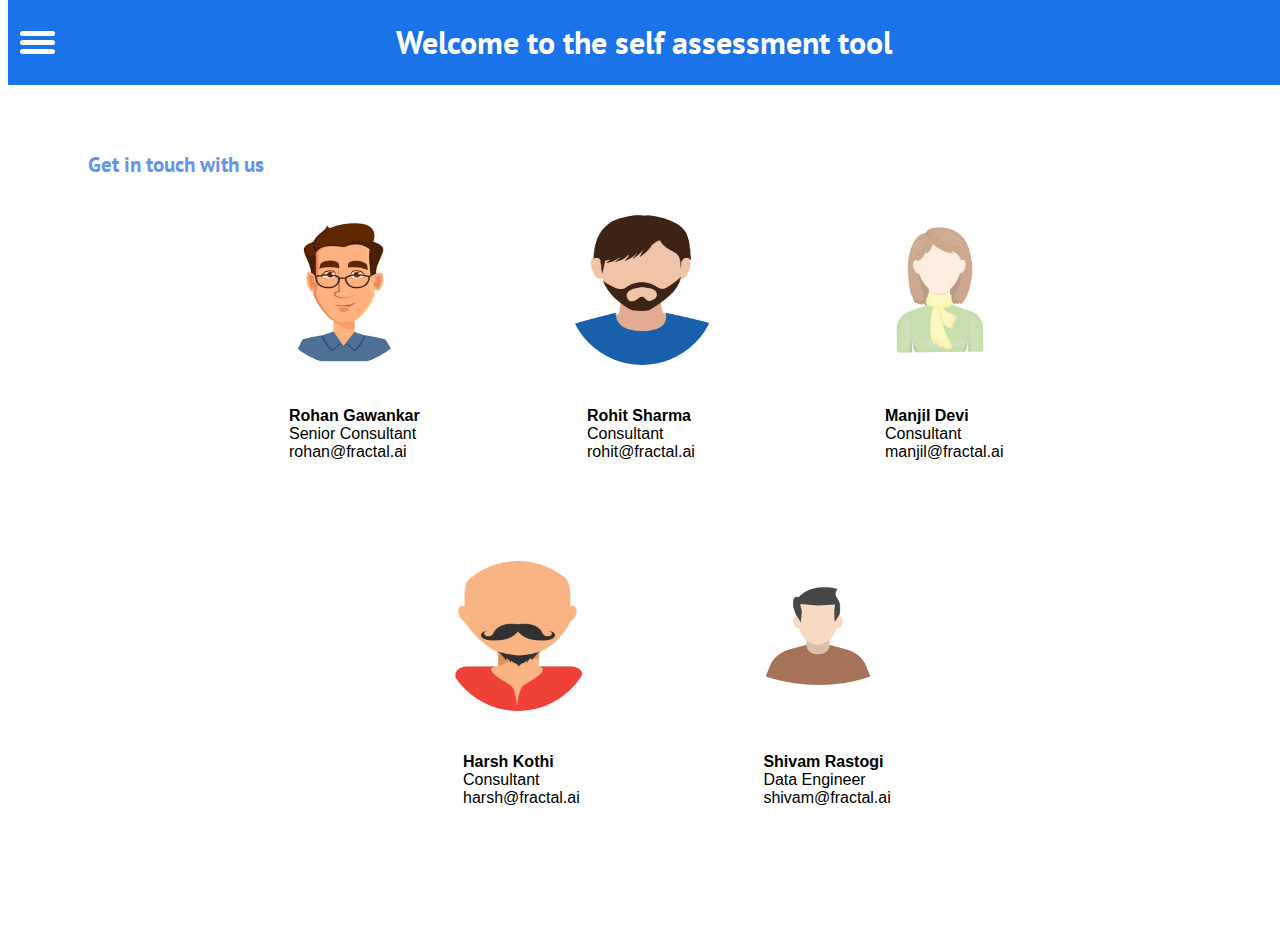
==== Contact/ContactUs.html @ b4bd4a3c "Initial Commit Changes" ====
<!DOCTYPE html>
<html lang="en">

<head>
    <meta charset="UTF-8">
    <meta name="viewport" content="width=device-width, initial-scale=1.0">
    <title>Contact</title>
    <link rel="stylesheet" href="../Menu/MenuStyle.css">
    <link rel="stylesheet" href="https://fonts.googleapis.com/css?family=PT+Sans">
</head>

<body>

    <div id="header">
        <h1>Welcome to the self assessment tool</h1>
    </div>
    <div id="menu-bar">
        <div id="menu" onclick="onClickMenu()">
            <div id="bar1" class="bar"></div>
            <div id="bar2" class="bar"></div>
            <div id="bar3" class="bar"></div>
        </div>
        <ul class="nav" id="nav">
            <li><a href="../Menu/Menu.html">Home</a></li>
            <li><a href="../Home/Index.html">Index</a></li>
            <li><a href="../About/About.html">About</a></li>
            <li><a href="../Contact/ContactUs.html">Contact</a></li>
        </ul>
    </div>
    <div class="menu-bg" id="menu-bg"></div>

    <div class="contact-container">
        <div class="connect">
            <h3>Get in touch with us </h3>
        </div>

        <div class="row1">
            <div class="column">
                <img src="../Menu/Images/4.jpg" id="dispimg" class="contactimage">
                <span class="caption">
                    <b>Rohan Gawankar</b>
                    Senior Consultant
                    rohan@fractal.ai
                </span>
            </div>
            <div class="column">
                <img src="../Menu/Images/2.jpg" id="dispimg" class="contactimage">
                <span class="caption">
                    <b>Rohit Sharma</b>
                    Consultant
                    rohit@fractal.ai
                </span>
            </div>
            <div class="column">
                <img src="../Menu/Images/1.jpg" id="dispimg" class="contactimage">
                <span class="caption">
                    <b>Manjil Devi</b>
                    Consultant
                    manjil@fractal.ai
                </span>
            </div>
        </div>
        <div class="row2">
            <div class="column">
                <img src="../Menu/Images/5.jpg" id="dispimg" class="contactimage">
                <span class="caption">
                    <b>Harsh Kothi</b>
                    Consultant
                    harsh@fractal.ai
                </span>
            </div>
            <div class="column">
                <img src="../Menu/Images/3.jpg" id="dispimg" class="contactimage">
                <span class="caption">
                    <b>Shivam Rastogi</b>
                    Data Engineer
                    shivam@fractal.ai
                </span>
            </div>
        </div>

    </div>

    <script src="../Menu/Script.js"></script>
</body>

</html>
---- Menu/MenuStyle.css ----
body{
    font-family: 'PT Sans', sans-serif;    
    width:100%;
}

span{
    position: relative;
    display: flex;
    justify-content: center;
    padding-top: 20px;
    color: white;
    font-size: 16px;
    font-family: sans-serif;
}

#menu{    
    width: 35px;
    height: 30px;
    margin: 30px 0 20px 20px;
    cursor: pointer;
}

.bar{
     height: 5px;
     width: 100%;
     background-color: white;
     display: block;
     border-radius: 5px;
}

#bar1{
    transform:translateY(-4px);
}

#bar3{
    transform:translateY(4px);
}

.change .bar{
    background-color: white;
}

.change #bar1{
    transform: translateY(4px) rotateZ(-45deg);
}

.change #bar3{
    transform: translateY(-6px) rotateZ(45deg);
}

.change #bar2{
    opacity: 0;
}

.nav li a{
    color: #fff;
    text-decoration: none;
}

.nav li a:hover{
    font-weight: bold;
}

.nav li{
    list-style: none;
    padding: 16px 0;
}

.nav{
    padding: 0;
    margin: 0 20px;
    transition: 0.3s ease;
    display: none;
}

.change{
    display: block;
}

.menu-bg{
    z-index: 1;
    width: 0;
    height: 0;
    background: radial-gradient(circle, #1a73e8, #a2b4cc);
    transition: 0.3s ease;
    border-radius: 50%;
    margin: 30px 0 20px 20px;
}

#menu-bar{
    z-index: 2;
}

.change-bg{
    width: 550px;
    height: 540px;
    transform: translate(-65%,-43%);
}

.menu-bg, #menu-bar{
    top: 5px;
    left: 0;
    position: absolute;
}


.container{
    display: flex;
    justify-content: center;
    margin-top:18em;
}

#hide{
    display: none;
}

#header{
    background-color: #1a73e8;
    top: 0;
    position: absolute;
    width: -webkit-fill-available;
}

h1{
    text-align: center;
    color: white;
}

#img-bg{
    position: relative;
    height: 500px;
    top:15%;
    left:38%;
}

.dot{
    width:10px;
    height: 10px;
    background-color: white;
    display: inline-block;
    border-radius: 50%;
    margin:2px
}

.dot1{
    background-color: red;
    animation: jump-up 0.6s 0.1s linear infinite;
}

.dot2{
    background-color: #ffd64a;
    animation: jump-up 0.6s 0.2s linear infinite;
}

.dot3{
    background-color:#1a73e8;
    animation: jump-up 0.6s 0.3s linear infinite;
}

@keyframes jump-up{
    50%{
        transform: translate(0,15px);
    }
}

#loader span{
    color: black;
    font-family: Verdana, Geneva, Tahoma, sans-serif;
}

/* Mobile Screening */
@media screen and (max-width: 850px) {
    #img-bg{
    position: relative;
    height: 500px;
    top: 15%;
    left: 4%;
    }

    h1{
        text-align: center;
        color: white;
        font-size: 22px;
        padding-top: 10px;
        padding-left: 40px;
    }
}

/* iPad Screening */
@media only screen and (min-device-width: 481px) and (max-device-width: 1024px) and (orientation:portrait) {
    /* For portrait layouts only */
    #img-bg{
    position: relative;
    height: 500px;
    top: 15%;
    left: 30%;
    }
  }

  @media only screen and (min-device-width: 481px) and (max-device-width: 1024px) and (orientation:landscape) {
    /* For landscape layouts only */
    #img-bg{
        position: relative;
        height: 500px;
        top: 15%;
        left: 33%;
        }
  }

  /* Track Process */

 
  .steps-container{
      position: relative;
      top:100px;
  }

  .track-progress {
    margin: 0;
    padding: 0;
    overflow: hidden;
  }
  
  .track-progress li {
    list-style-type: none;
    display: inline-block;  
    position: relative;
    margin: 0;
    padding: 0;  
    text-align: center;
    line-height: 34px;
    height: 30px;  
    background-color: #f0f0f0;
  }

.track-progress[data-steps="4"] li { width: 24%;}

.track-progress span{
    padding: 0;
    cursor: pointer;
    font-size: 15px;
}

.track-progress li > span {   
  
    display: block;
    color: #999;    
  }
  
  .track-progress span.active {
    color: white;
    background-color: #5bc0de;
  }

  .track-progress li > span:after,
.track-progress li > span:before {
  content: "";
  display: block;
  width: 0px;
  height: 0px;
  position: absolute;
  top: 0;
  left: 0;
  border: solid transparent;
  border-left-color: #f0f0f0;
  border-width: 15px;
}

.track-progress li > span:after {
  top: -5px;
  z-index: 1;
  border-left-color: white;
  border-width: 20px;
}

.track-progress li > span:before {
  z-index: 2;
}

.track-progress li.done + li > span:before {
    border-left-color: #ccc;
  }
  
  .track-progress li:first-child > span:after,
  .track-progress li:first-child > span:before {
    display: none;
  }

.track-progress li:first-child i,
.track-progress li:last-child i {
  display: block;
  height: 0;
  width: 0;
  position: absolute;
  top: 0;
  left: 0;
  border: solid transparent;
  border-left-color: white;
  border-width: 15px;
}

.track-progress li:last-child i {
  left: auto;
  right: -15px;
  border-left-color: transparent;
  border-top-color: white;
  border-bottom-color: white;
}

/* Contact Us*/

.contact-container{
    margin:130px;
}

.connect{
    color: cornflowerblue;
    font-size: 18px;
    float: left;
    margin-left: -50px;
}
.contact-image{
    border-radius: 50%;
    width:220px;
}

.h3{
color:cornflowerblue;
font-family: Verdana, Geneva, Tahoma, sans-serif;
}

.caption {
    display: block;
    color:black;
    white-space: pre-line;
    padding-left: 20px;
}

#dispimg{
    width:150px;
    height:150px;
    border-radius:50%
}
 
.column {
    float: left;
    width: 40.33%;
    padding: 5px;
  }
  
 .row1{
     display: flex;
     padding-top: 80px;
 }

 .row2{
     display: flex;
     padding-top: 90px;
     padding-left:300px;
 }

 /* About us */

.about-container{
    margin: 130px;

}

.about-tool p{
    color:black;
    margin-left: -50px;
    float: left;
}

.about-tool-instruction span{
    color:#666;
    margin-left: -50px;
    float: left;
    font-weight: 700;
    font-size:16px;    
}

.about-tool-instruction p{
    color:black;
    margin-left: -98px;
    float: left;
}

.img-about{
    float: left;
    margin-left: -50px;
}

.img-luck{
    width:50%
}

.button {
    display: inline-block;
    border-radius: 4px;
    background-color: #5ea5fd;
    border: none;
    color: #FFFFFF;
    text-align: center;
    font-size: 28px;    
    width: 113px;
    transition: all 0.5s;
    cursor: pointer;
    margin: 5px;
    margin-top: 95px;
    height: 46px;
    padding-bottom: 6px;
    border-color: none;
  }
  
  .button span {
    cursor: pointer;
    display: inline-block;
    position: relative;
    transition: 0.5s;
    padding: 0;
    border-color: none;
  }
  
  .button span:after {
    content: '\00bb';
    position: absolute;
    opacity: 0;
    top: 0;
    right: -20px;
    transition: 0.5s;
    border-color: none;
  }
  
  .button:hover span {
    padding-right: 25px;
    border-color: none;
  }
  
  .button:hover span:after {
    opacity: 1;
    right: 0;
    border-color: none;
  }
  
  .button a{
      color:white;
      text-decoration: none;
  }
  
  .button1 {
    background-color: #337ab7; 
    color: black; 
    cursor: pointer;
    text-decoration: none;
    text-align: center;
    display: inline-block;
    font-size:16px;
    border-radius: 4px; 
    margin-top: 89px;  
  }

  .button1 span {
    cursor: pointer;
    display: inline-block;
    position: relative;
    transition: 0.5s;
    padding: 0;
  }
  
  .button1:hover {
    background-color: blue;
    color: white;
  }


/* Index HTML styling*/

/* Style the tab */
.tab {
    overflow: hidden;
    /* border: 1px solid #ccc; */
    background-color: #f1f1f1;
  }
  
  /* Style the buttons that are used to open the tab content */
  .tab button {
    background-color: inherit;
    float: left;
    border: none;
    outline: none;
    cursor: pointer;
    padding: 14px 68px;
    transition: 0.3s;
    color:#999;
    font-size: 15px;
  }
  
  /* Change background color of buttons on hover */
  .tab button:hover {
    background-color: #ddd;
  }
  
  /* Create an active/current tablink class */
  .tab button.active {
    background-color:#71d2ef;
    color: white;
    font-size: 15px;
  }
  
  /* Style the tab content */
  .tabcontent {
    display: none;
    padding: 6px 12px;
    border: 1px solid #ccc;
    border-top: none;
  }

  .tabcontent {
    animation: fadeEffect 1s; /* Fading effect takes 1 second */
  }
  
  /* Go from zero to full opacity */
  @keyframes fadeEffect {
    from {opacity: 0;}
    to {opacity: 1;}
  }

  .index-container{
      margin:130px;
  }
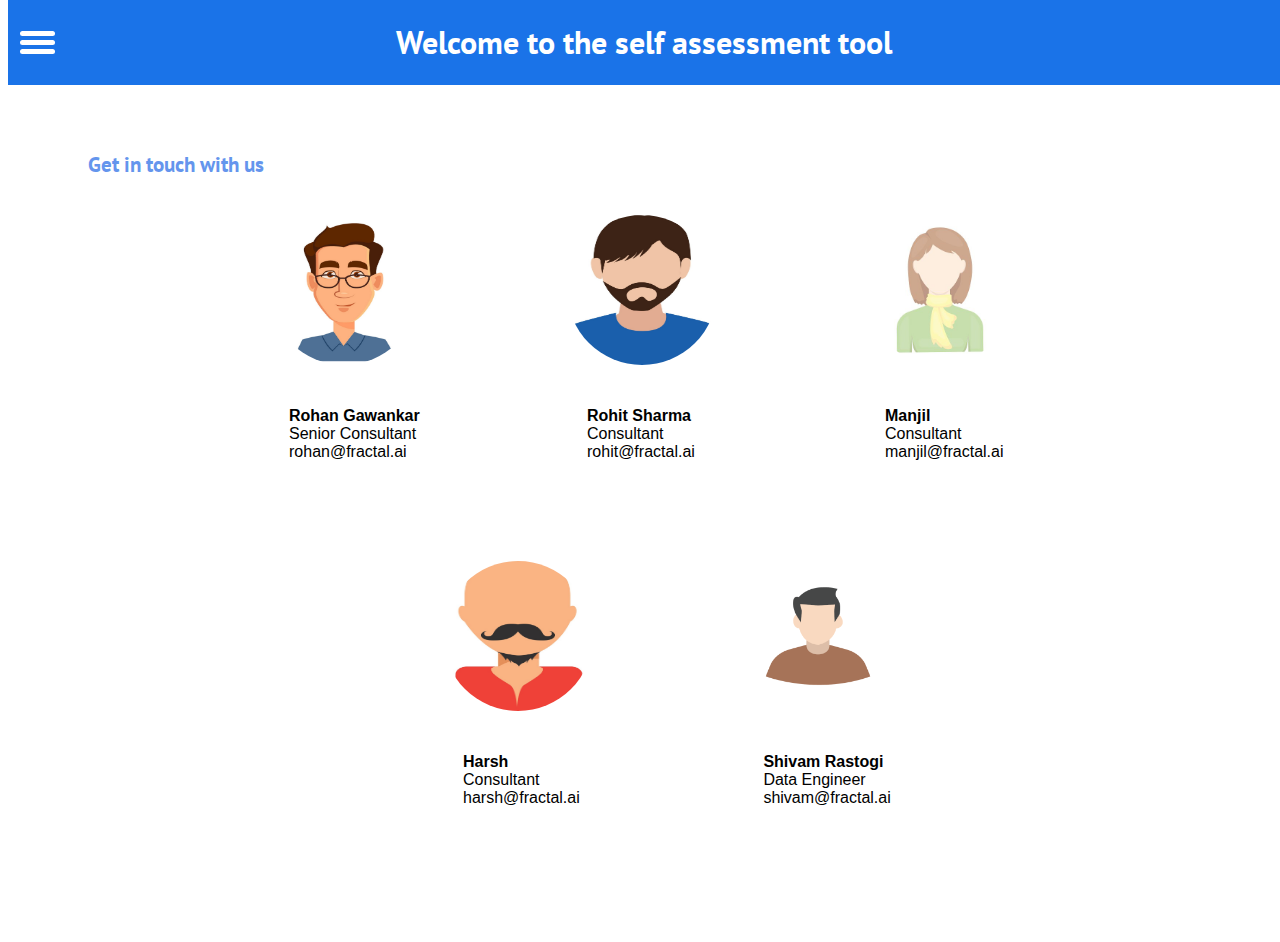
==== commit 133feee1: "Updates" ====
--- a/Contact/ContactUs.html
+++ b/Contact/ContactUs.html
@@ -54,7 +54,7 @@
             <div class="column">
                 <img src="../Menu/Images/1.jpg" id="dispimg" class="contactimage">
                 <span class="caption">
-                    <b>Manjil Devi</b>
+                    <b>Manjil</b>
                     Consultant
                     manjil@fractal.ai
                 </span>
@@ -64,7 +64,7 @@
             <div class="column">
                 <img src="../Menu/Images/5.jpg" id="dispimg" class="contactimage">
                 <span class="caption">
-                    <b>Harsh Kothi</b>
+                    <b>Harsh</b>
                     Consultant
                     harsh@fractal.ai
                 </span>
--- a/Menu/MenuStyle.css
+++ b/Menu/MenuStyle.css
@@ -164,8 +164,8 @@
 }
 
 #loader span{
-    color: black;
-    font-family: Verdana, Geneva, Tahoma, sans-serif;
+    color: cornflowerblue;
+    font-family: sans-serif;
 }
 
 /* Mobile Screening */
